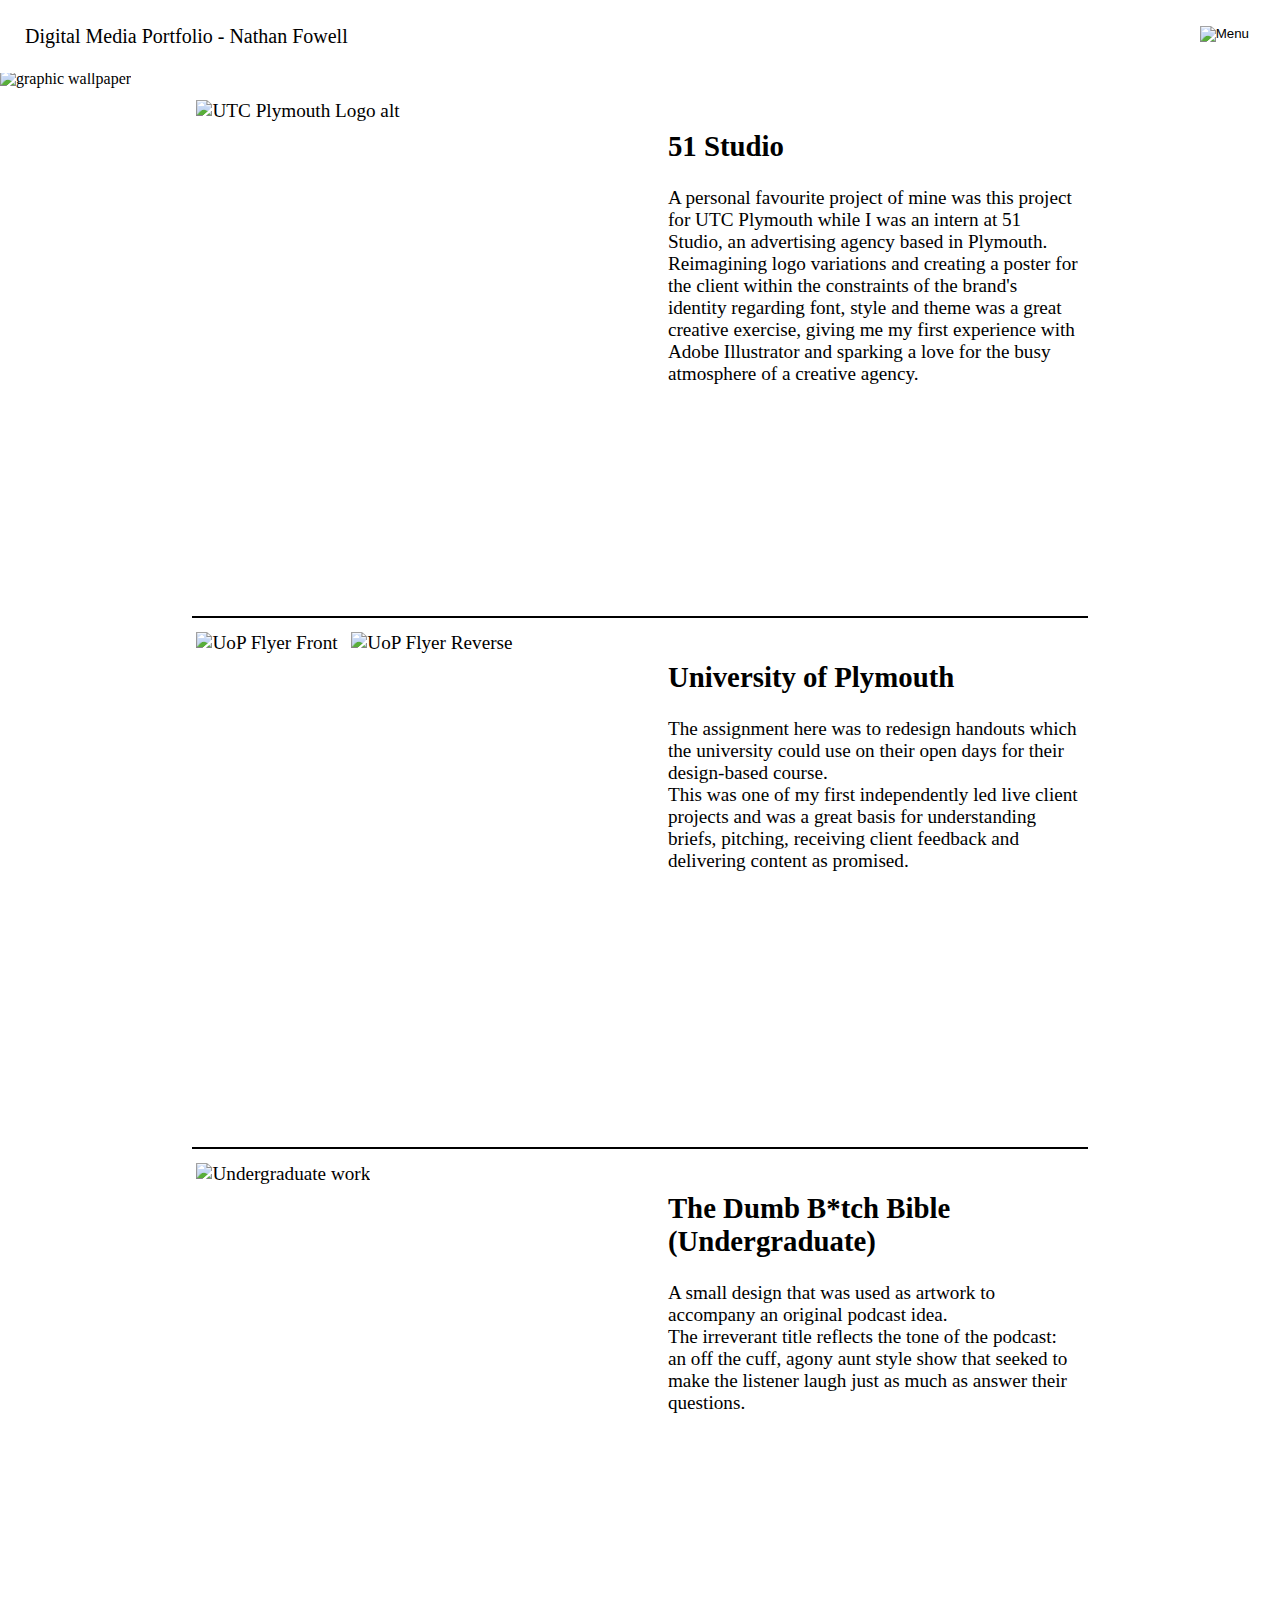
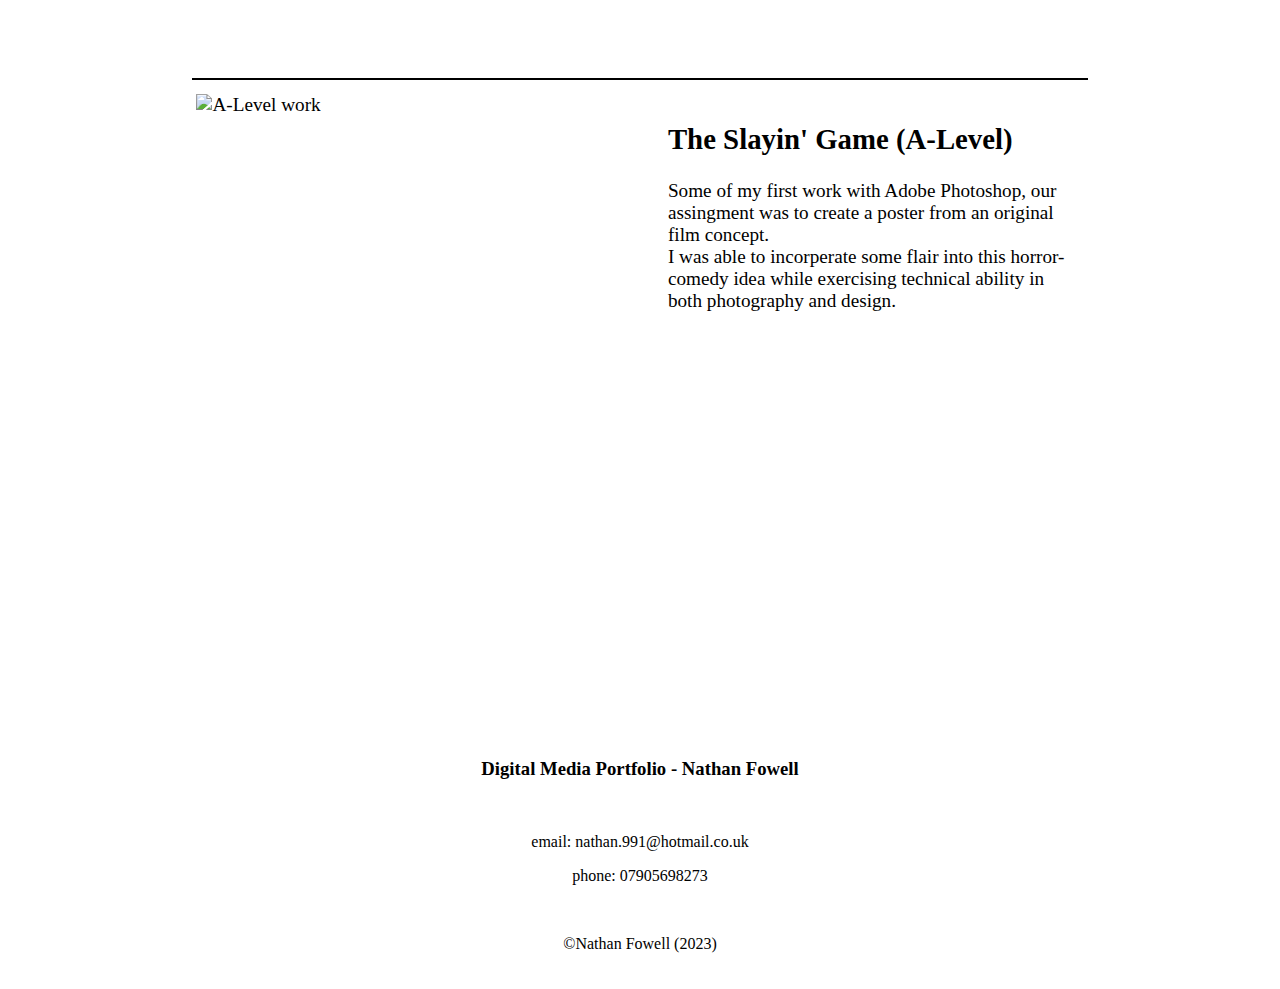
==== pages/graphic/graphic design.html @ 13d9b200 "Add files via upload" ====
<!DOCTYPE html>
<html lang="en">

<head>
    <link rel="stylesheet" href="/pages/graphic/gStyle.css">
    <meta charset="UTF-8">
    <meta name="viewport" content="width=device-width, inital-scale=1.0">
    <title>Digital Media Portfolio - Nathan Fowell</title>
</head>

<body>
    <header>
        <a href="/index.html">Digital Media Portfolio - Nathan Fowell</a>
        <div class="dropdown">
            <button class="dropbtn"><img src="/media/images/menu.png" alt="Menu"></button>
            <div class="dropdown-content">
                <a href="/index.html">Home</a>
                <a href="/pages/graphic/graphic design.html">Graphic</a>
                <a href="/pages/video/video.html">Video</a>
                <a href="/pages/misc./misc.html">Misc.</a>
                </div>
          </div>    
    </header>

    <div class="cover">
        <img src="/media/images/graphic design/Graphic wallpaper.png" alt="graphic wallpaper">
    </div>
        
    
    <h1>Graphic Design</h1>

    <main>
        <div class="segment">
            <div class="media">
                <img src="/media/images/graphic design/UTC P Logos.jpg" alt="UTC Plymouth Logo alt">
                <img src="/media/images/graphic design/UTC P Poster.jpg" alt="">
            </div>
            
            <div class="project_text">
                <h2>51 Studio</h2>
                <p>A personal favourite project of mine was this project for UTC Plymouth while I was an intern at 51 Studio, an advertising agency based in Plymouth. <br> Reimagining logo variations and creating a poster for the client within the constraints of the brand's identity regarding font, style and theme was a great creative exercise, giving me my first experience with Adobe Illustrator and sparking a love for the busy atmosphere of a creative agency.</p>
            </div>
        </div>
        

        <hr>

        <div class="segment">
            <div class="media">
                <img src="/media/images/graphic design/UoP Front.png" alt="UoP Flyer Front">
                <img src="/media/images/graphic design/UoP Reverse.png" alt="UoP Flyer Reverse">
            </div>
            
            <div class="project_text">
                <h2>University of Plymouth</h2>
                <p>The assignment here was to redesign handouts which the university could use on their open days for their design-based course. <br> This was one of my first independently led live client projects and was a great basis for understanding briefs, pitching, receiving client feedback and delivering content as promised.</p>
            </div>
        </div>
        

        <hr>

        <div class="segment">
            <div class="media">
                <img src="/media/images/graphic design/DBB artwork.png" alt="Undergraduate work">
            </div>
            
            <div class="project_text">
                <h2>The Dumb B&ast;tch Bible &#40Undergraduate&#41</h2>
                <p>A small design that was used as artwork to accompany an original podcast idea. <br>The irreverant title reflects the tone of the podcast: an off the cuff, agony aunt style show that seeked to make the listener laugh just as much as answer their questions. </p>
            </div>
        </div>

        <hr>

        <div class="segment">
            <div class="media">
                <img align="center" src="/media/images/graphic design/TSG 1.jpg" alt="A-Level work">
            </div>
            
            <div class="project_text">
                <h2>The Slayin' Game &#40A-Level&#41</h2>
                <p>Some of my first work with Adobe Photoshop, our assingment was to create a poster from an original film concept. <br> I was able to incorperate some flair into this horror-comedy idea while exercising technical ability in both photography and design.</p>
            </div>
        </div>
        
    </main>

    <footer align="center">
        <h3>Digital Media Portfolio - Nathan Fowell</h3>
        <br>
        <p>email: nathan.991@hotmail.co.uk</p>
        <p>phone: 07905698273</p>
        <br>
        <p>&copy;Nathan Fowell &lpar;2023&rpar;</p>
    </footer>
</body>

</html>
---- pages/graphic/gStyle.css ----
html, body {
    margin: 0;
    padding: 0;
}

@font-face {
    font-family: Louis George Cafe;
    src: url(/media/font/Louis\ George\ Cafe.ttf);
}
@font-face {
    font-family: Tommy Soft;
    src: url(/media/font/Tommy\ Soft.ttf);
}

header {
    z-index: 10;
    width: 100%;
    padding: 25px;
    font-family: 'Louis George Cafe';
    font-size: 20px;
    position: fixed;
    top: 0;
    background-color: white;
    display: flex;
    justify-content: space-between;
    }

    a {
        color: black;
        text-decoration: none;
    }

    .dropbtn {
        display: flex;
        background-color: white;
        border: none;
        cursor: pointer;
        margin-right: 50px;
      }

      .dropbtn img {
        height: 20px;
        cursor: pointer;
      }
      
      .dropdown {
        position: relative;
        display: inline-block;
      }
      
      .dropdown-content {
        display: none;
        position: absolute;
        background-color: white;
        min-width: 200px;
        box-shadow: 0px 8px 16px 0px rgba(0,0,0,0.2);
        z-index: 1;
        margin-left: -100px;
        font-size: 23px;
        padding-top: 20px;
        box-shadow: none;
      }
      
      .dropdown-content a {
        color: black;
        padding: 12px 16px;
        text-decoration: none;
        display: block;
      }
      
      a:hover {color: rgb(251, 150, 27);}
      a:active {color: rgb(133, 80, 15)}
      
      .dropdown:hover .dropdown-content {display: block;}
      
      .dropdown:hover .dropbtn {color: rgb(95, 42, 42);}


.cover img {
    margin-top: 70px;
    object-fit: cover;
    height: 40vh;
    width: 100%;
}

h1 {
        position: relative;
        width: 40%;
        margin: auto;
        padding: 2rem;
        top: -120px;
        text-align: center;
        text-overflow: initial;
        font-family: 'Louis George Cafe';
        font-weight: lighter;
        font-size: 3.5rem;
        background-color: white;
    }

main {
    position: relative;
    top: -120px;
    width: 70%;
    margin: auto;
    font-family: 'Louis George Cafe';
    font-size: larger;
    }

    .segment {
        position: relative;
        min-height: 510px;
    }

    .media {
        width: 50%;
    }

    .media img {
        margin: 1%;
        width: 100%;
    }

    .project_text {
        position: absolute;
        left: 52%;
        top: 0;
        margin: 10px;
    }

hr {
    height: 2px;
    border-width: 0;
    background-color:black;
}

footer {
    font-family: 'Tommy Soft';
    font-weight: lighter;
    background-color: white;
    width: 100%;
    padding-top: 20px;
    padding-bottom: 20px;
}

@media (orientation: portrait) {

    header {
        padding: 5%;
        font-size: 4vw;
        }
    
        .dropbtn {
            margin-right: 8vw;
            margin-top: 0.1vh;
          }
    
          .dropbtn img {
            width: 2.5vh;
            height: auto;
          }  

          .dropdown-content {
            font-size: 4vw;
            margin-left: -15vw;
          }
          
    .cover img {
        margin-top: 15%;
        height: 40vh;
    }
    
    h1 {
            font-size: 10vw;
            top: -20vh;
            padding: 8vw;
        }
    
    main {
        top: -18vh;
        width: 95%;
        }
    
        .media {
            width: 98%;
        }

        .project_text {
            position: static;
            top: 0;
            font-size: 3.5vw;
        }

    footer {
            font-size: 3.5vw;
        }
    }
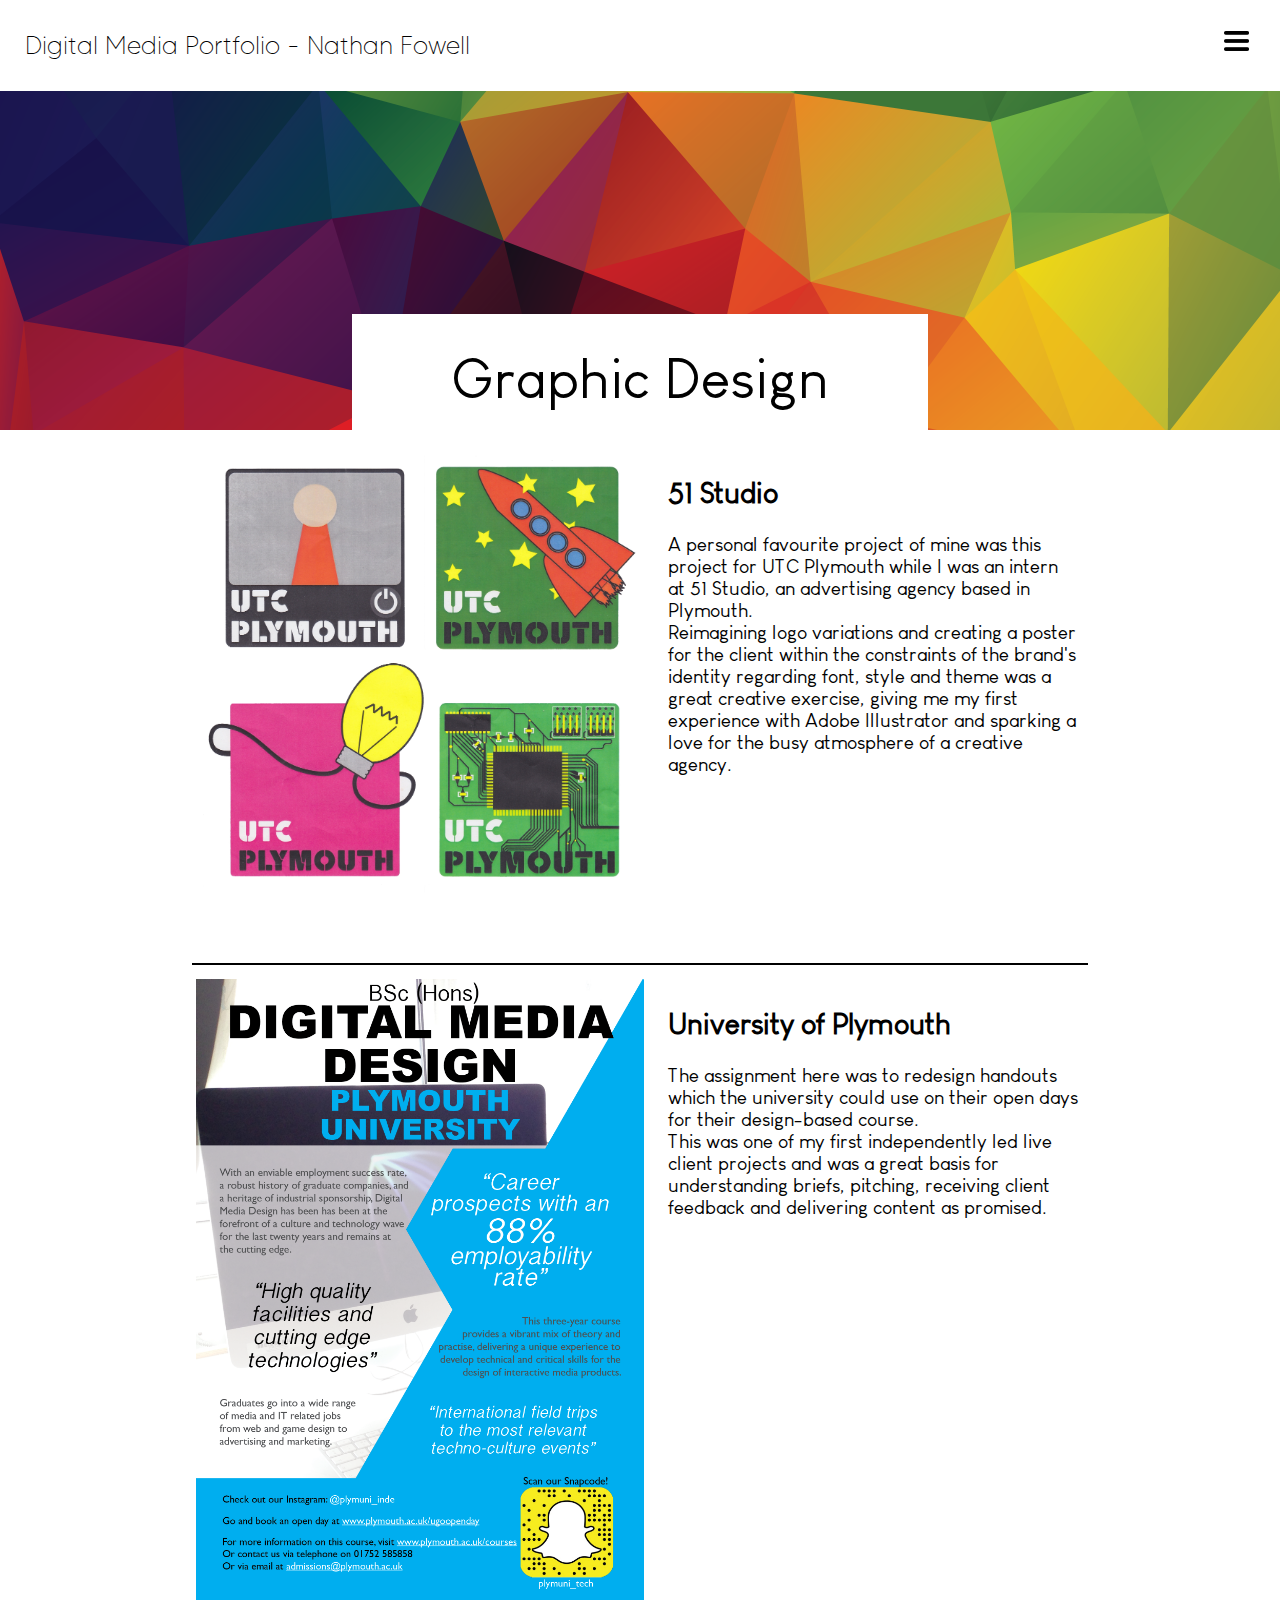
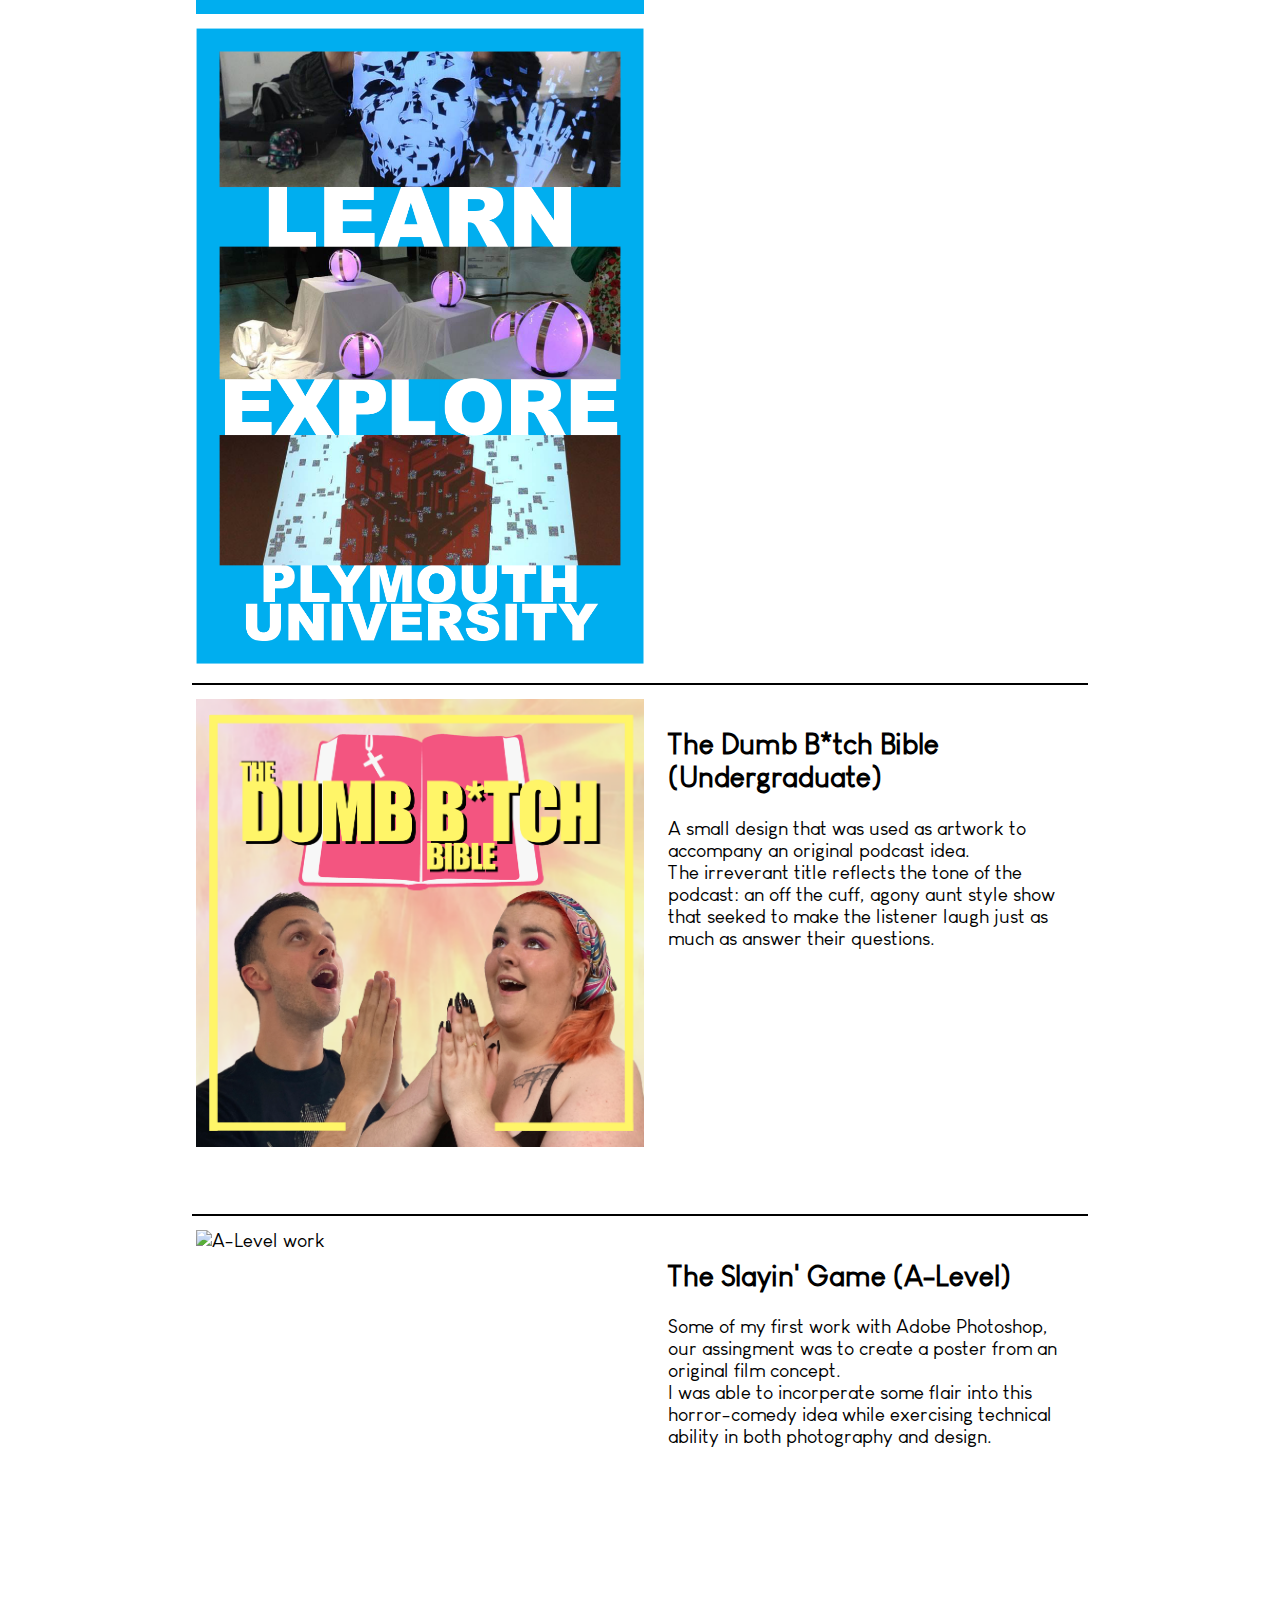
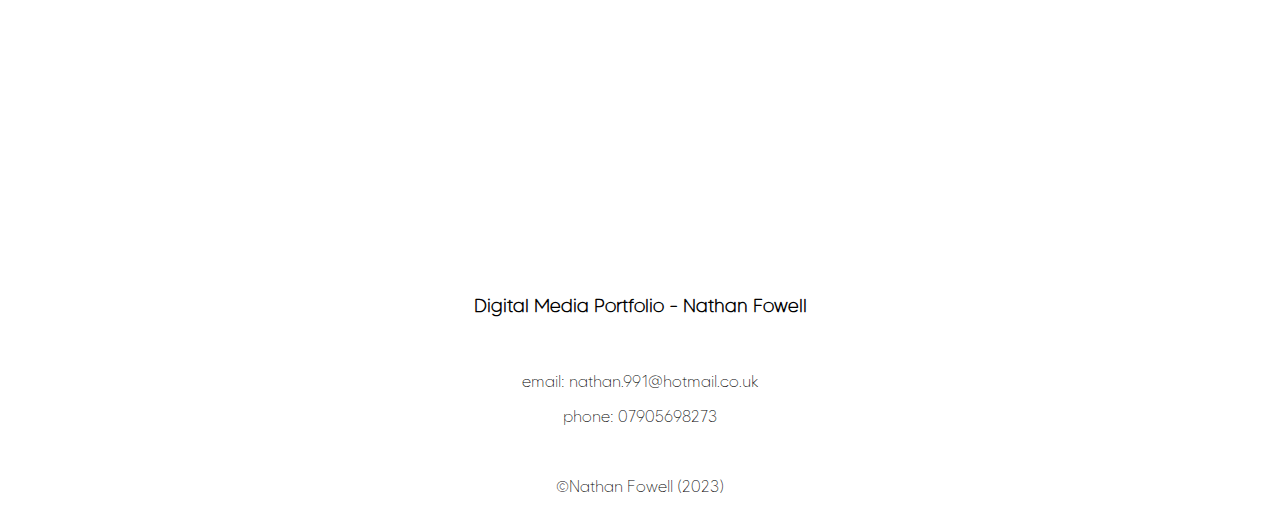
==== commit 10ddd892: "Redesign (home)" ====
--- a/pages/graphic/graphic design.html
+++ b/pages/graphic/graphic design.html
@@ -27,7 +27,7 @@
     </div>
         
     
-    <h1>Graphic Design</h1>
+    <h1 id="51-studio">Graphic Design</h1>
 
     <main>
         <div class="segment">
@@ -43,7 +43,7 @@
         </div>
         
 
-        <hr>
+        <hr id="UoP">
 
         <div class="segment">
             <div class="media">
@@ -58,7 +58,7 @@
         </div>
         
 
-        <hr>
+        <hr id="tDBB">
 
         <div class="segment">
             <div class="media">
@@ -71,7 +71,7 @@
             </div>
         </div>
 
-        <hr>
+        <hr id="TSG">
 
         <div class="segment">
             <div class="media">
--- a/pages/graphic/gStyle.css
+++ b/pages/graphic/gStyle.css
@@ -16,8 +16,10 @@
     z-index: 10;
     width: 100%;
     padding: 25px;
+    padding-top: 30px;
+    padding-bottom: 30px;
     font-family: 'Louis George Cafe';
-    font-size: 20px;
+    font-size: 25px;
     position: fixed;
     top: 0;
     background-color: white;
@@ -68,13 +70,18 @@
         display: block;
       }
       
-      a:hover {color: rgb(251, 150, 27);}
-      a:active {color: rgb(133, 80, 15)}
+      a:hover {color: rgb(82, 197, 255);}
+      a:active {color: rgb(0, 170, 255)}
       
       .dropdown:hover .dropdown-content {display: block;}
       
       .dropdown:hover .dropbtn {color: rgb(95, 42, 42);}
 
+      a {
+        font-family: Louis George Cafe;
+          color: black;
+          font-family: Tommy Soft;
+      }
 
 .cover img {
     margin-top: 70px;
@@ -140,57 +147,4 @@
     width: 100%;
     padding-top: 20px;
     padding-bottom: 20px;
-}
-
-@media (orientation: portrait) {
-
-    header {
-        padding: 5%;
-        font-size: 4vw;
-        }
-    
-        .dropbtn {
-            margin-right: 8vw;
-            margin-top: 0.1vh;
-          }
-    
-          .dropbtn img {
-            width: 2.5vh;
-            height: auto;
-          }  
-
-          .dropdown-content {
-            font-size: 4vw;
-            margin-left: -15vw;
-          }
-          
-    .cover img {
-        margin-top: 15%;
-        height: 40vh;
-    }
-    
-    h1 {
-            font-size: 10vw;
-            top: -20vh;
-            padding: 8vw;
-        }
-    
-    main {
-        top: -18vh;
-        width: 95%;
-        }
-    
-        .media {
-            width: 98%;
-        }
-
-        .project_text {
-            position: static;
-            top: 0;
-            font-size: 3.5vw;
-        }
-
-    footer {
-            font-size: 3.5vw;
-        }
-    }+}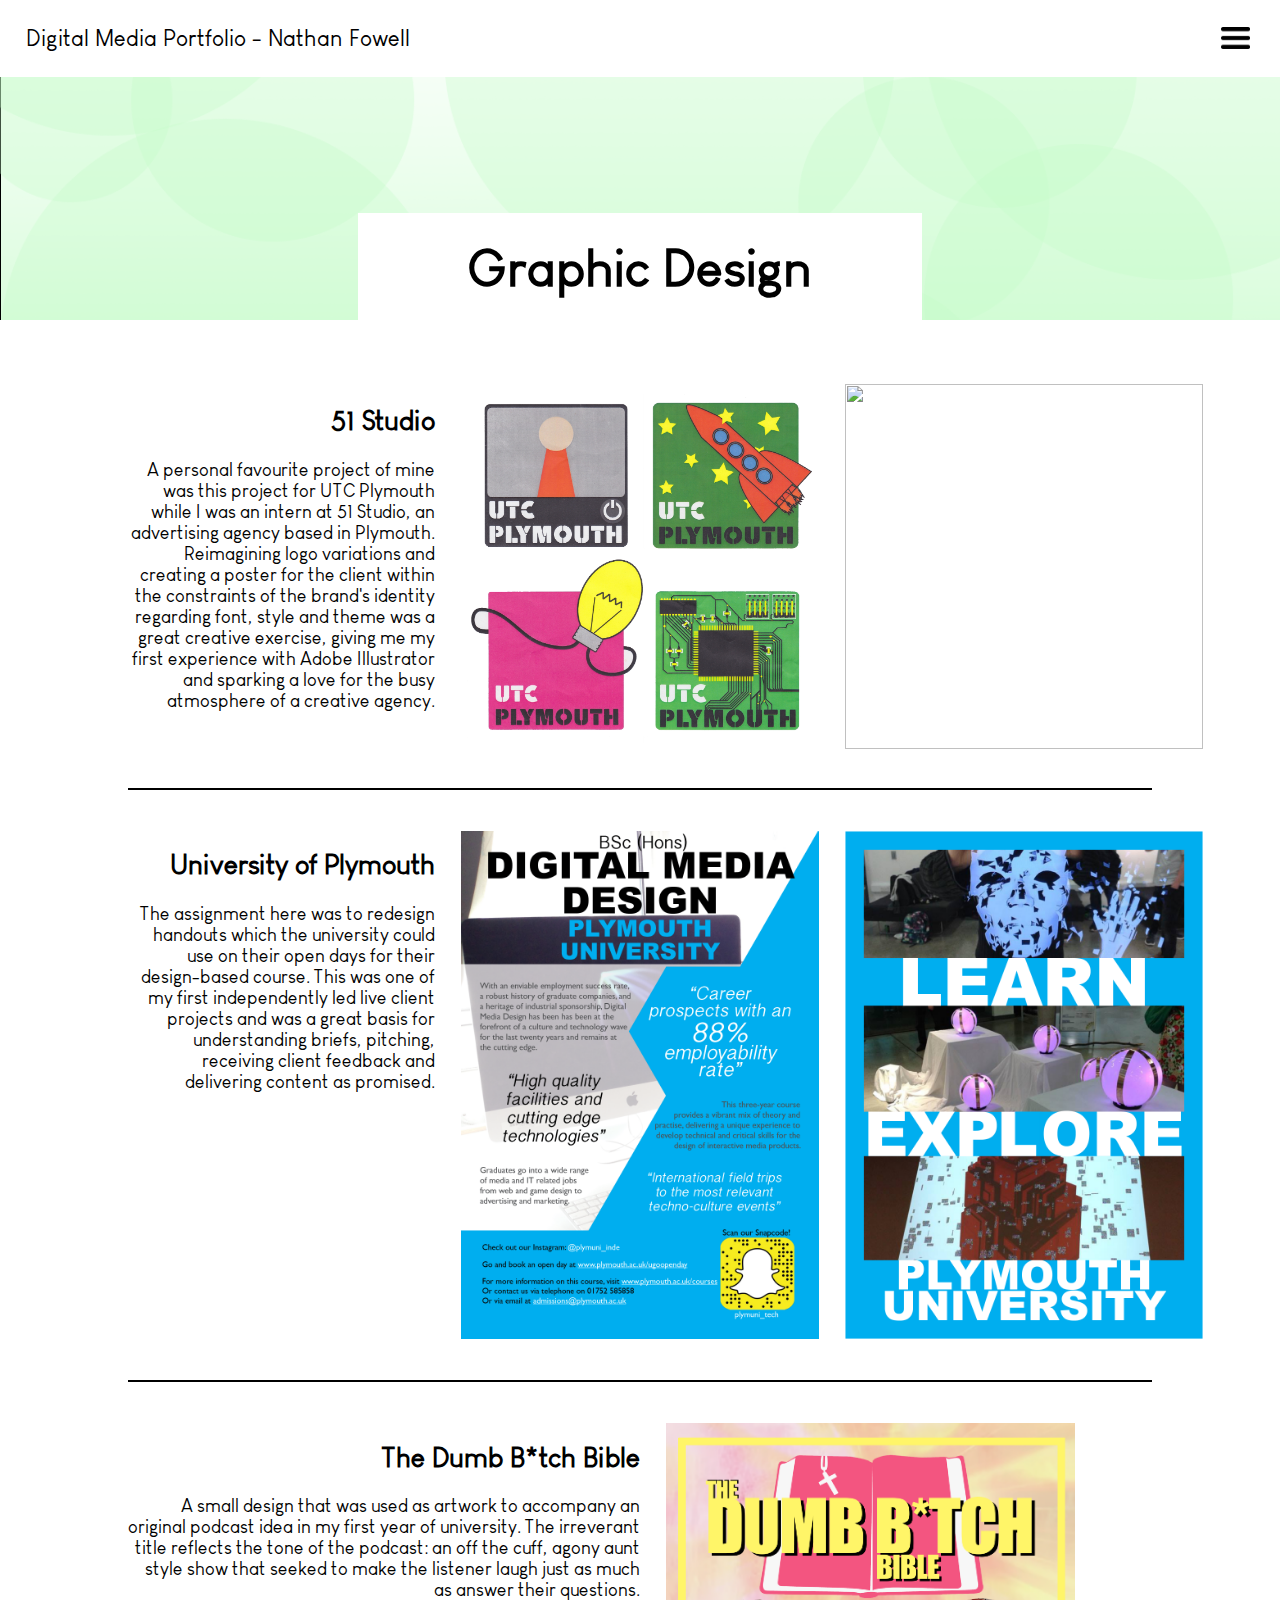
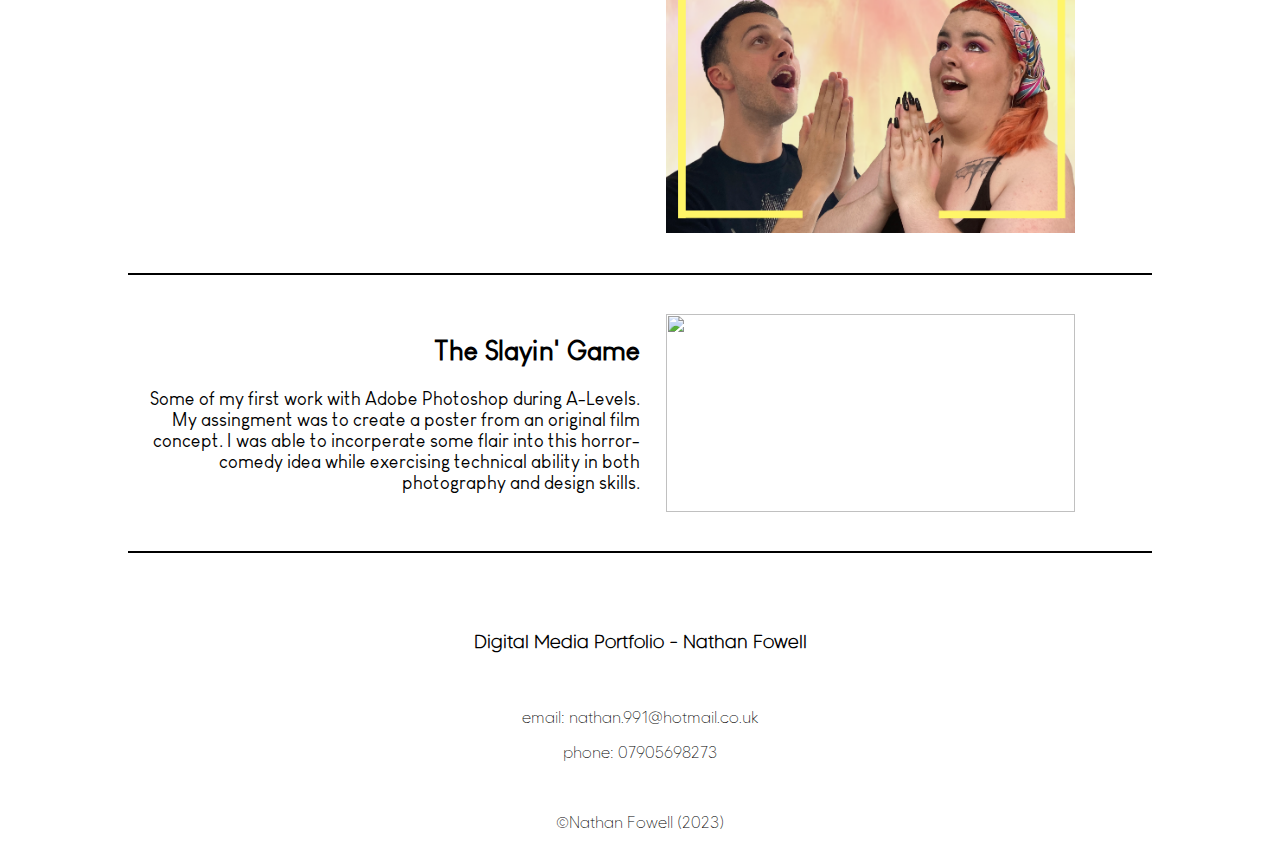
==== commit 15359548: "Graphic Redesign & Bugs" ====
--- a/pages/graphic/graphic design.html
+++ b/pages/graphic/graphic design.html
@@ -22,68 +22,73 @@
           </div>    
     </header>
 
-    <div class="cover">
-        <img src="/media/images/graphic design/Graphic wallpaper.png" alt="graphic wallpaper">
+    <div class="cover-container">
+        <div class="cover">
+            <img src="/media/images/graphic design/Graphic wallpaper.png" alt="graphic wallpaper">
+            <div>
+                <h1 id="51-studio">Graphic Design</h1>
+            </div>
+        </div>
     </div>
-        
-    
-    <h1 id="51-studio">Graphic Design</h1>
 
     <main>
-        <div class="segment">
-            <div class="media">
-                <img src="/media/images/graphic design/UTC P Logos.jpg" alt="UTC Plymouth Logo alt">
-                <img src="/media/images/graphic design/UTC P Poster.jpg" alt="">
-            </div>
-            
-            <div class="project_text">
+        <div class="grid-container">
+            <div class="grid-item">
                 <h2>51 Studio</h2>
                 <p>A personal favourite project of mine was this project for UTC Plymouth while I was an intern at 51 Studio, an advertising agency based in Plymouth. <br> Reimagining logo variations and creating a poster for the client within the constraints of the brand's identity regarding font, style and theme was a great creative exercise, giving me my first experience with Adobe Illustrator and sparking a love for the busy atmosphere of a creative agency.</p>
             </div>
+            <div class="grid-item">
+                <img src="/media/images/graphic design/UTC P Logos.jpg" alt="">
+            </div>
+            <div class="grid-item">                
+                <img src="/media/images/graphic design/UTC P Poster.jpg" alt="">
+            </div>
         </div>
-        
 
-        <hr id="UoP">
+    <hr id="UoP">
 
-        <div class="segment">
-            <div class="media">
-                <img src="/media/images/graphic design/UoP Front.png" alt="UoP Flyer Front">
-                <img src="/media/images/graphic design/UoP Reverse.png" alt="UoP Flyer Reverse">
+        <div class="grid-container">
+            <div class="grid-item">
+                <h2>University of Plymouth</h2>
+                <p>The assignment here was to redesign handouts which the university could use on their open days for their design-based course.
+                    This was one of my first independently led live client projects and was a great basis for understanding briefs, pitching, receiving client feedback and delivering content as promised.</p>
             </div>
-            
-            <div class="project_text">
-                <h2>University of Plymouth</h2>
-                <p>The assignment here was to redesign handouts which the university could use on their open days for their design-based course. <br> This was one of my first independently led live client projects and was a great basis for understanding briefs, pitching, receiving client feedback and delivering content as promised.</p>
+            <div class="grid-item">
+                <img src="/media/images/graphic design/UoP Front.png" alt="">
+            </div>
+            <div class="grid-item">                
+                <img src="/media/images/graphic design/UoP Reverse.png" alt="">
+            </div>
+        </div>
+
+    <hr id="tDBB">
+
+        <div class="grid-container2">
+            <div class="grid-item">
+                <h2>The Dumb B*tch Bible</h2>
+                <p>A small design that was used as artwork to accompany an original podcast idea in my first year of university.
+                    The irreverant title reflects the tone of the podcast: an off the cuff, agony aunt style show that seeked to make the listener laugh just as much as answer their questions.</p>
+            </div>
+            <div class="grid-item">
+                <img src="/media/images/graphic design/DBB artwork.png" alt="">
+            </div>
+        </div>
+
+    <hr id="TSG">
+
+        <div class="grid-container2">
+            <div class="grid-item">
+                <h2>The Slayin' Game</h2>
+                <p>Some of my first work with Adobe Photoshop during A-Levels. My assingment was to create a poster from an original film concept.
+                    I was able to incorperate some flair into this horror-comedy idea while exercising technical ability in both photography and design skills.</p>
+            </div>
+            <div class="grid-item">
+                <img src="/media/images/graphic design/TSG 1.jpg" alt="">
             </div>
         </div>
         
+    <hr>
 
-        <hr id="tDBB">
-
-        <div class="segment">
-            <div class="media">
-                <img src="/media/images/graphic design/DBB artwork.png" alt="Undergraduate work">
-            </div>
-            
-            <div class="project_text">
-                <h2>The Dumb B&ast;tch Bible &#40Undergraduate&#41</h2>
-                <p>A small design that was used as artwork to accompany an original podcast idea. <br>The irreverant title reflects the tone of the podcast: an off the cuff, agony aunt style show that seeked to make the listener laugh just as much as answer their questions. </p>
-            </div>
-        </div>
-
-        <hr id="TSG">
-
-        <div class="segment">
-            <div class="media">
-                <img align="center" src="/media/images/graphic design/TSG 1.jpg" alt="A-Level work">
-            </div>
-            
-            <div class="project_text">
-                <h2>The Slayin' Game &#40A-Level&#41</h2>
-                <p>Some of my first work with Adobe Photoshop, our assingment was to create a poster from an original film concept. <br> I was able to incorperate some flair into this horror-comedy idea while exercising technical ability in both photography and design.</p>
-            </div>
-        </div>
-        
     </main>
 
     <footer align="center">
--- a/pages/graphic/gStyle.css
+++ b/pages/graphic/gStyle.css
@@ -13,129 +13,129 @@
 }
 
 header {
-    z-index: 10;
-    width: 100%;
-    padding: 25px;
-    padding-top: 30px;
-    padding-bottom: 30px;
-    font-family: 'Louis George Cafe';
-    font-size: 25px;
-    position: fixed;
-    top: 0;
-    background-color: white;
-    display: flex;
-    justify-content: space-between;
+  z-index: 10;
+  width: 100%;
+  padding: 2vw;
+  font-family: 'Louis George Cafe';
+  font-size: 1.75vw;
+  position: fixed;
+  top: 0;
+  background-color: white;
+  display: flex;
+  justify-content: space-between;
+  }
+
+  a {
+      color: black;
+      text-decoration: none;
+  }
+
+  .dropbtn {
+      display: flex;
+      background-color: white;
+      border: none;
+      cursor: pointer;
+      margin-right: 50px;
     }
 
-    a {
-        color: black;
-        text-decoration: none;
+    .dropbtn img {
+      height: 1.75vw;
+      cursor: pointer;
     }
+    
+    .dropdown {
+      position: relative;
+      display: inline-block;
+    }
+    
+    .dropdown-content {
+      display: none;
+      position: absolute;
+      background-color: white;
+      min-width: 200px;
+      box-shadow: 0px 8px 16px 0px rgba(0,0,0,0.2);
+      z-index: 1;
+      margin-left: -100px;
+      font-size: 2vw;
+      padding-top: 20px;
+      box-shadow: none;
+    }
+    
+    .dropdown-content a {
+      color: black;
+      padding: 12px 16px;
+      text-decoration: none;
+      display: block;
+    }
+    
+    a:hover {color: rgb(82, 197, 255);}
+    a:active {color: rgb(0, 170, 255)}
+    
+    .dropdown:hover .dropdown-content {display: block;}
+    
+    .dropdown:hover .dropbtn {color: rgb(95, 42, 42);}
 
-    .dropbtn {
-        display: flex;
-        background-color: white;
-        border: none;
-        cursor: pointer;
-        margin-right: 50px;
-      }
-
-      .dropbtn img {
-        height: 20px;
-        cursor: pointer;
-      }
-      
-      .dropdown {
-        position: relative;
-        display: inline-block;
-      }
-      
-      .dropdown-content {
-        display: none;
-        position: absolute;
-        background-color: white;
-        min-width: 200px;
-        box-shadow: 0px 8px 16px 0px rgba(0,0,0,0.2);
-        z-index: 1;
-        margin-left: -100px;
-        font-size: 23px;
-        padding-top: 20px;
-        box-shadow: none;
-      }
-      
-      .dropdown-content a {
-        color: black;
-        padding: 12px 16px;
-        text-decoration: none;
-        display: block;
-      }
-      
-      a:hover {color: rgb(82, 197, 255);}
-      a:active {color: rgb(0, 170, 255)}
-      
-      .dropdown:hover .dropdown-content {display: block;}
-      
-      .dropdown:hover .dropbtn {color: rgb(95, 42, 42);}
-
-      a {
-        font-family: Louis George Cafe;
-          color: black;
-          font-family: Tommy Soft;
-      }
+.cover-container {
+  font-family: 'Louis George Cafe';
+  height: 30vw;
+  width: 100%;
+}
 
 .cover img {
-    margin-top: 70px;
+    position: absolute;
+    z-index: 1;
+    width: 100%;
+    height: 25vw;
     object-fit: cover;
-    height: 40vh;
-    width: 100%;
 }
 
-h1 {
-        position: relative;
+.cover h1 {
+        position: absolute;
         width: 40%;
-        margin: auto;
-        padding: 2rem;
-        top: -120px;
+        padding: 2vw;
         text-align: center;
-        text-overflow: initial;
-        font-family: 'Louis George Cafe';
-        font-weight: lighter;
-        font-size: 3.5rem;
+        font-size: 4vw;
         background-color: white;
+        z-index: 2;
+        top: 14vw;
+        left: 28%;
     }
 
 main {
-    position: relative;
-    top: -120px;
-    width: 70%;
+    width: 80%;
     margin: auto;
     font-family: 'Louis George Cafe';
-    font-size: larger;
+    font-size: 1.4vw;
     }
 
-    .segment {
-        position: relative;
-        min-height: 510px;
-    }
+.grid-container {
+        margin-top: 0vw;
+        display: grid;
+        grid-template-columns: 30% 35% 35%;
+        gap: 2vw;
+      }
 
-    .media {
-        width: 50%;
-    }
-
-    .media img {
-        margin: 1%;
+  .grid-container2 {
+        margin-top: 3vw;
+        display: grid;
+        grid-template-columns: 50% 40%;
+        gap: 2vw;
+      }
+    
+      .grid-item {
+        text-align: right;
+      }
+    
+      .grid-item img {
+        height: 100%;
         width: 100%;
-    }
-
-    .project_text {
-        position: absolute;
-        left: 52%;
-        top: 0;
-        margin: 10px;
-    }
+        object-fit: contain;
+      }    
 
 hr {
     height: 2px;
+    margin-top: 3vw;
+    margin-bottom: 3vw;
     border-width: 0;
     background-color:black;
 }
@@ -147,4 +147,25 @@
     width: 100%;
     padding-top: 20px;
     padding-bottom: 20px;
+}
+
+@media (orientation: portrait) {
+
+  header {
+    padding: 4vw;
+    font-size: 4vw;
+    }
+
+    .dropbtn {
+        margin-right: 7vw;
+      }
+
+      .dropbtn img {
+        height: 4vw;
+      }
+      
+      .dropdown-content {
+        font-size: 4vw;
+      }
+
 }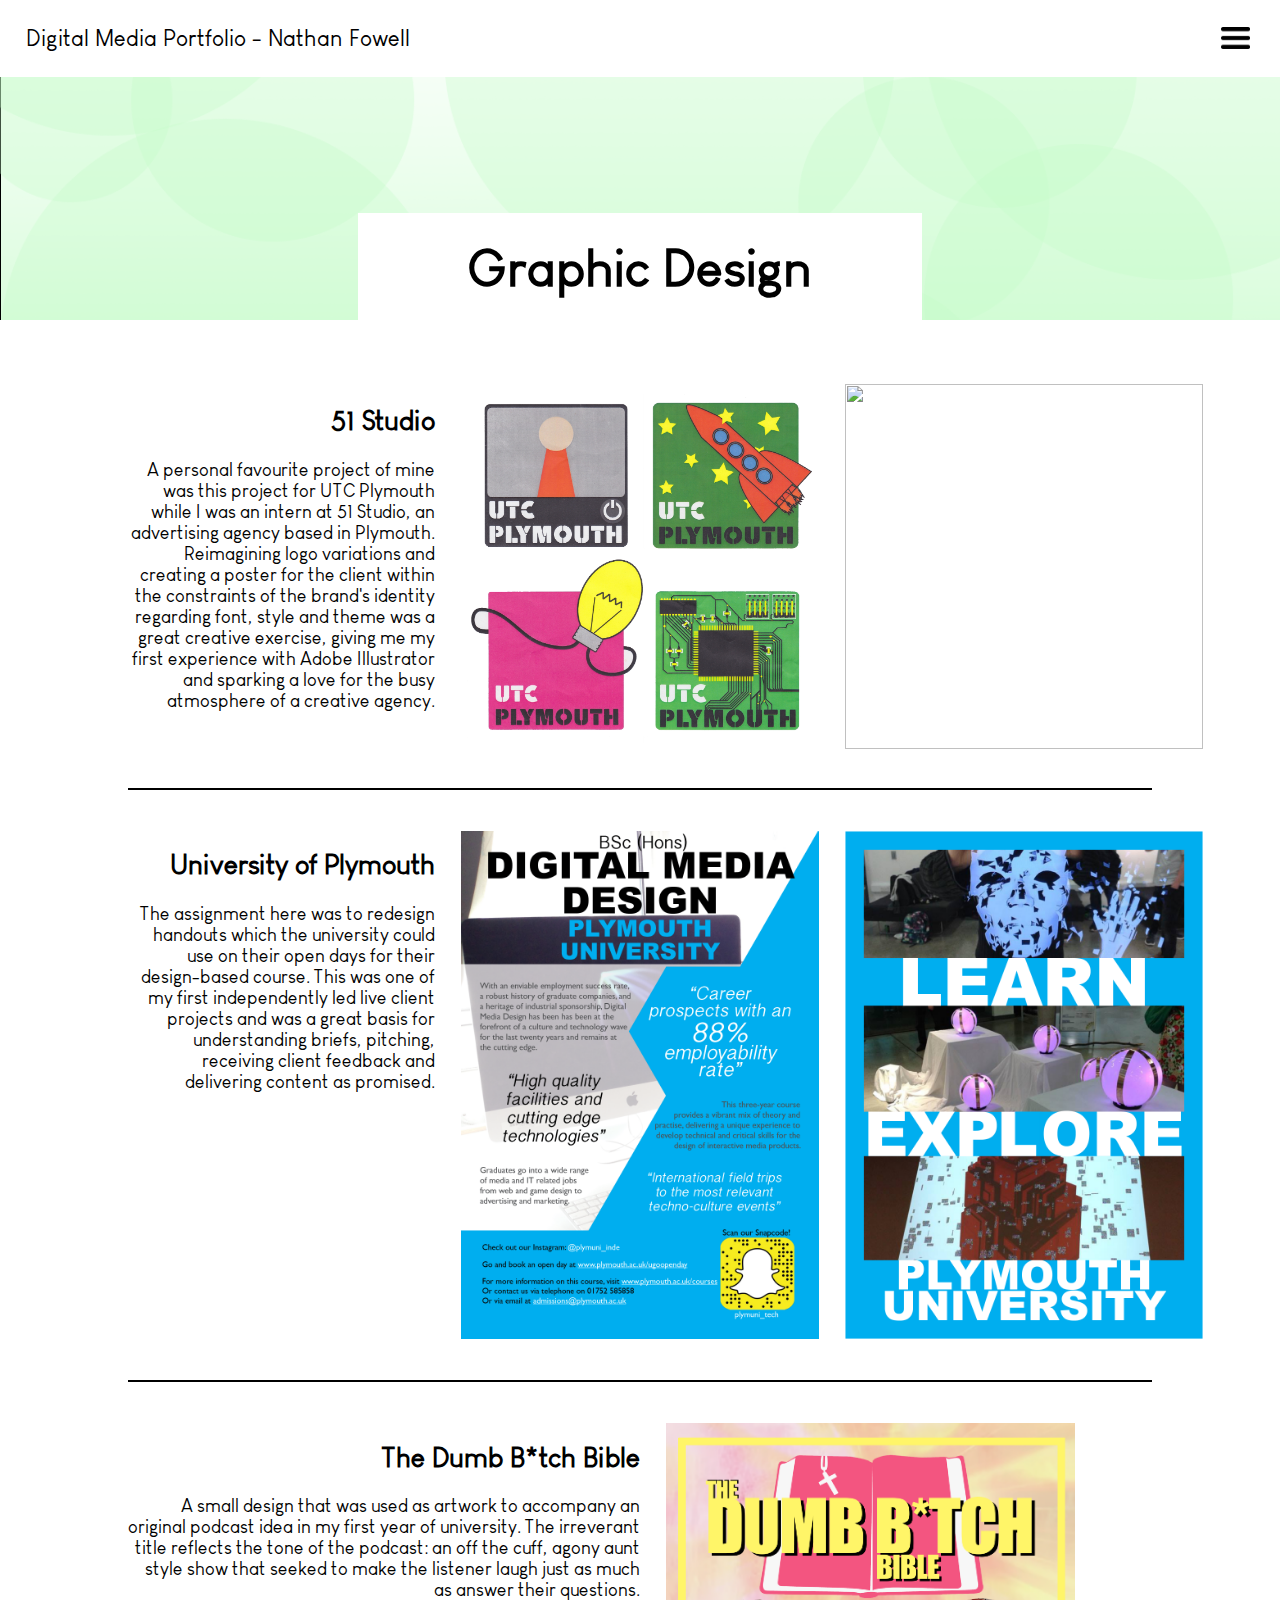
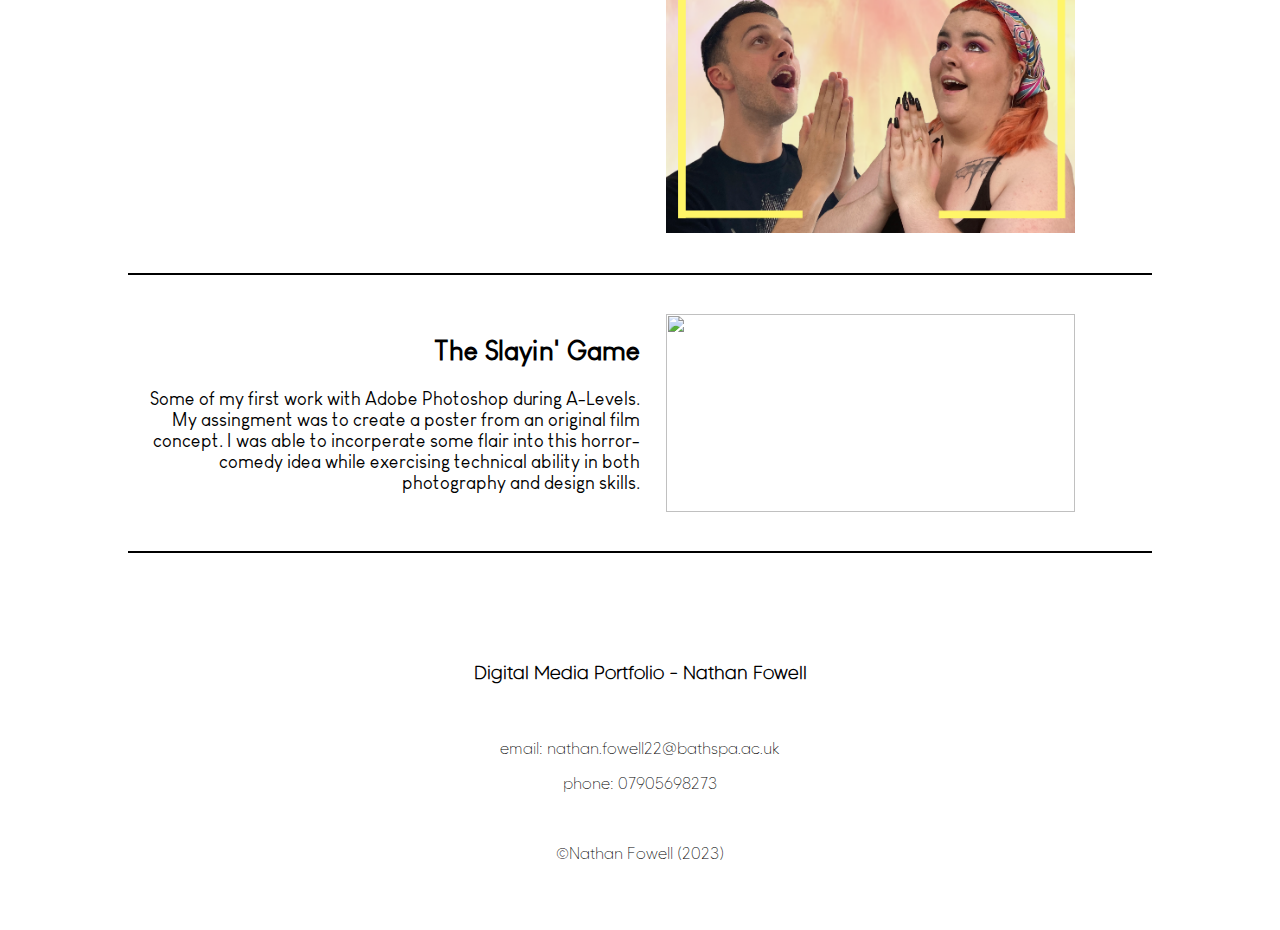
==== commit 39693d8d: "home links & footer updaets" ====
--- a/pages/graphic/graphic design.html
+++ b/pages/graphic/graphic design.html
@@ -91,10 +91,10 @@
 
     </main>
 
-    <footer align="center">
+    <footer>
         <h3>Digital Media Portfolio - Nathan Fowell</h3>
         <br>
-        <p>email: nathan.991@hotmail.co.uk</p>
+        <p>email: nathan.fowell22@bathspa.ac.uk</p>
         <p>phone: 07905698273</p>
         <br>
         <p>&copy;Nathan Fowell &lpar;2023&rpar;</p>
--- a/pages/graphic/gStyle.css
+++ b/pages/graphic/gStyle.css
@@ -141,12 +141,10 @@
 }
 
 footer {
-    font-family: 'Tommy Soft';
-    font-weight: lighter;
-    background-color: white;
-    width: 100%;
-    padding-top: 20px;
-    padding-bottom: 20px;
+  font-family: Tommy Soft;
+  background-color: white;
+  padding: 4vw;
+  text-align: center;
 }
 
 @media (orientation: portrait) {
@@ -168,4 +166,43 @@
         font-size: 4vw;
       }
 
+.cover-container {
+        height: 50vw;
+      }
+      
+      .cover img {
+          height: 45vw;
+      }
+      
+      .cover h1 {
+              width: 60%;
+              padding: 4vw;
+              font-size: 6vw;
+              top: 27vw;
+              left: 16%;
+          }
+      
+      main {
+          width: 80%;
+          margin: auto;
+          font-size: 4vw;
+          }
+      
+      .grid-container {
+              grid-template-columns: 100%;
+            }
+      
+        .grid-container2 {
+              grid-template-columns: 100%;
+            }
+
+            .grid-item {
+              text-align: center;
+          }
+    
+          .grid-item p {
+            text-align: left;
+          }      
+          
+
 }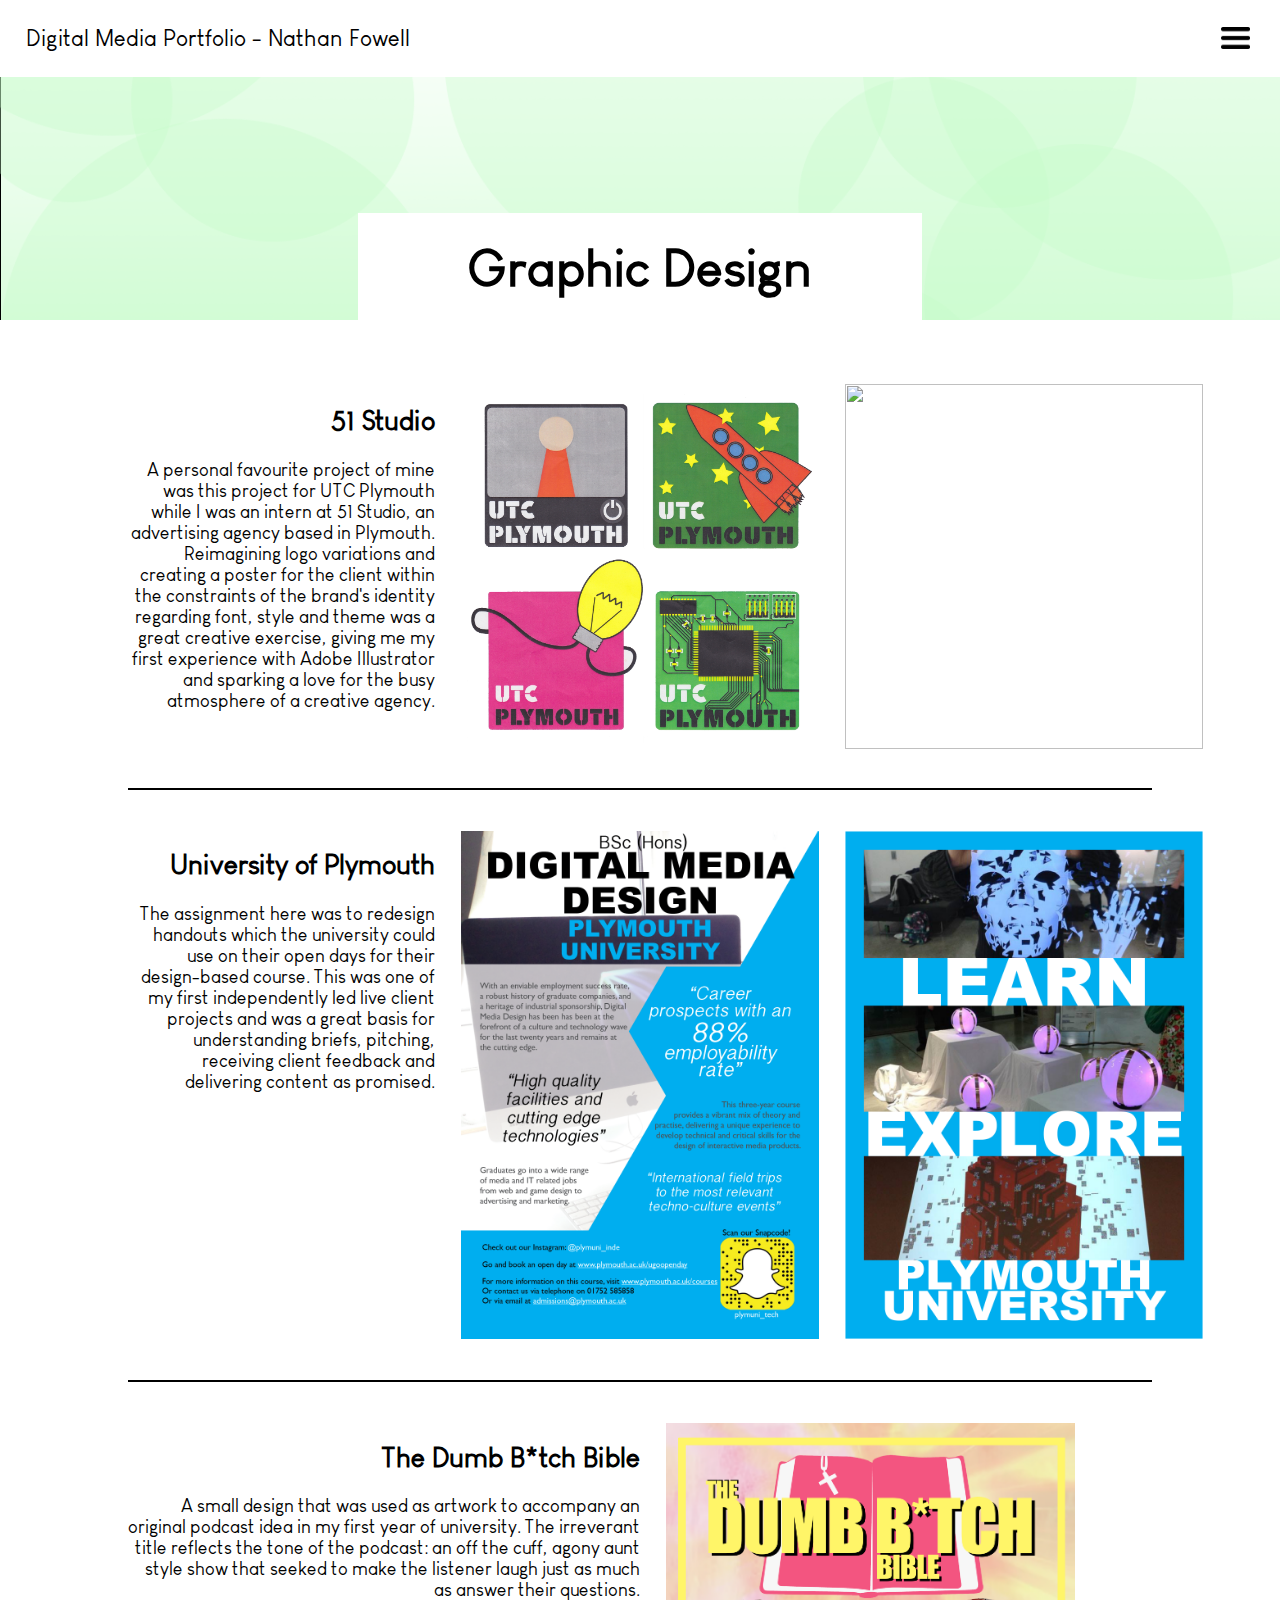
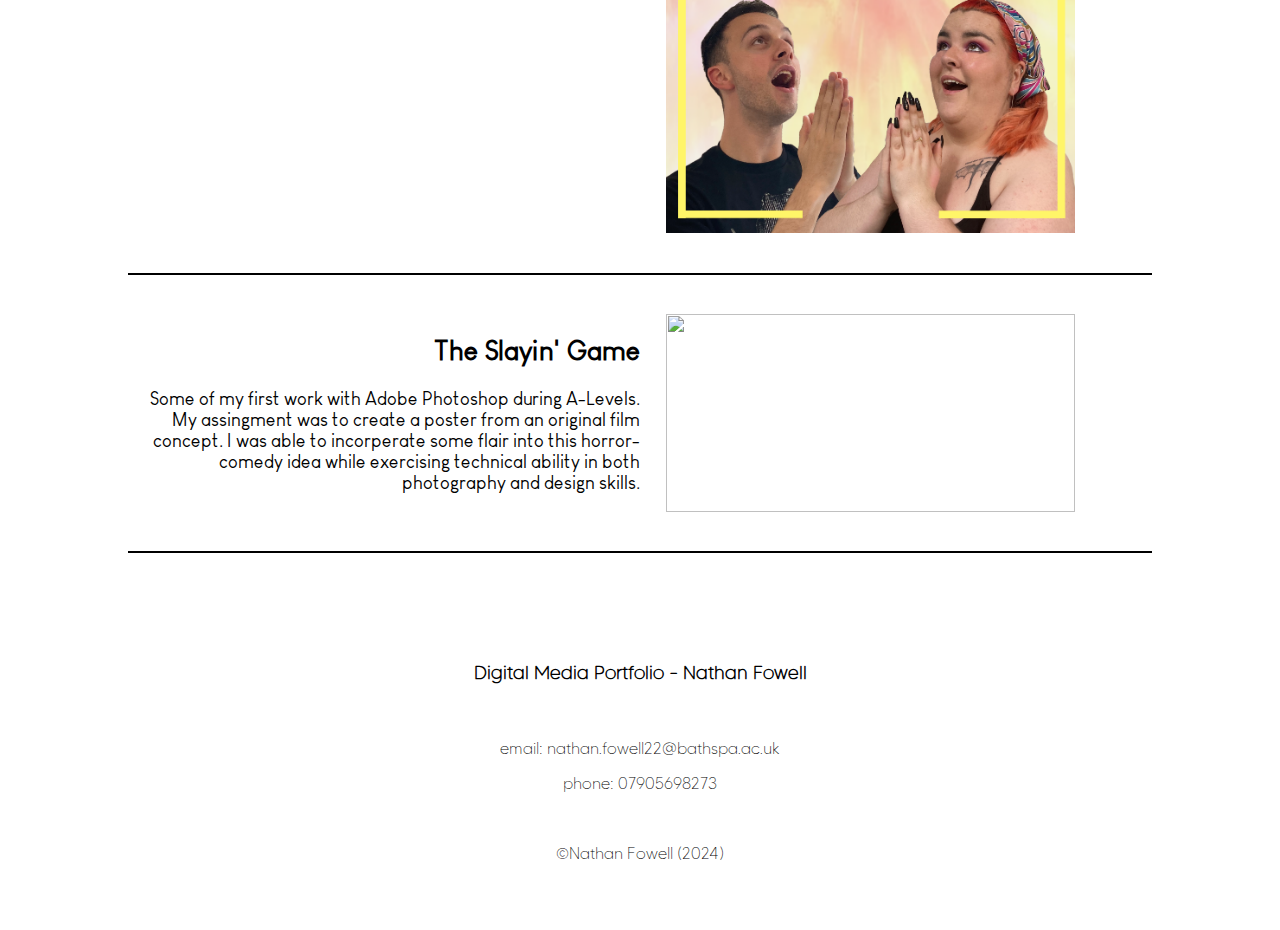
==== commit 9b0ee724: "Copyright update" ====
--- a/pages/graphic/graphic design.html
+++ b/pages/graphic/graphic design.html
@@ -97,7 +97,7 @@
         <p>email: nathan.fowell22@bathspa.ac.uk</p>
         <p>phone: 07905698273</p>
         <br>
-        <p>&copy;Nathan Fowell &lpar;2023&rpar;</p>
+        <p>&copy;Nathan Fowell &lpar;2024&rpar;</p>
     </footer>
 </body>
 
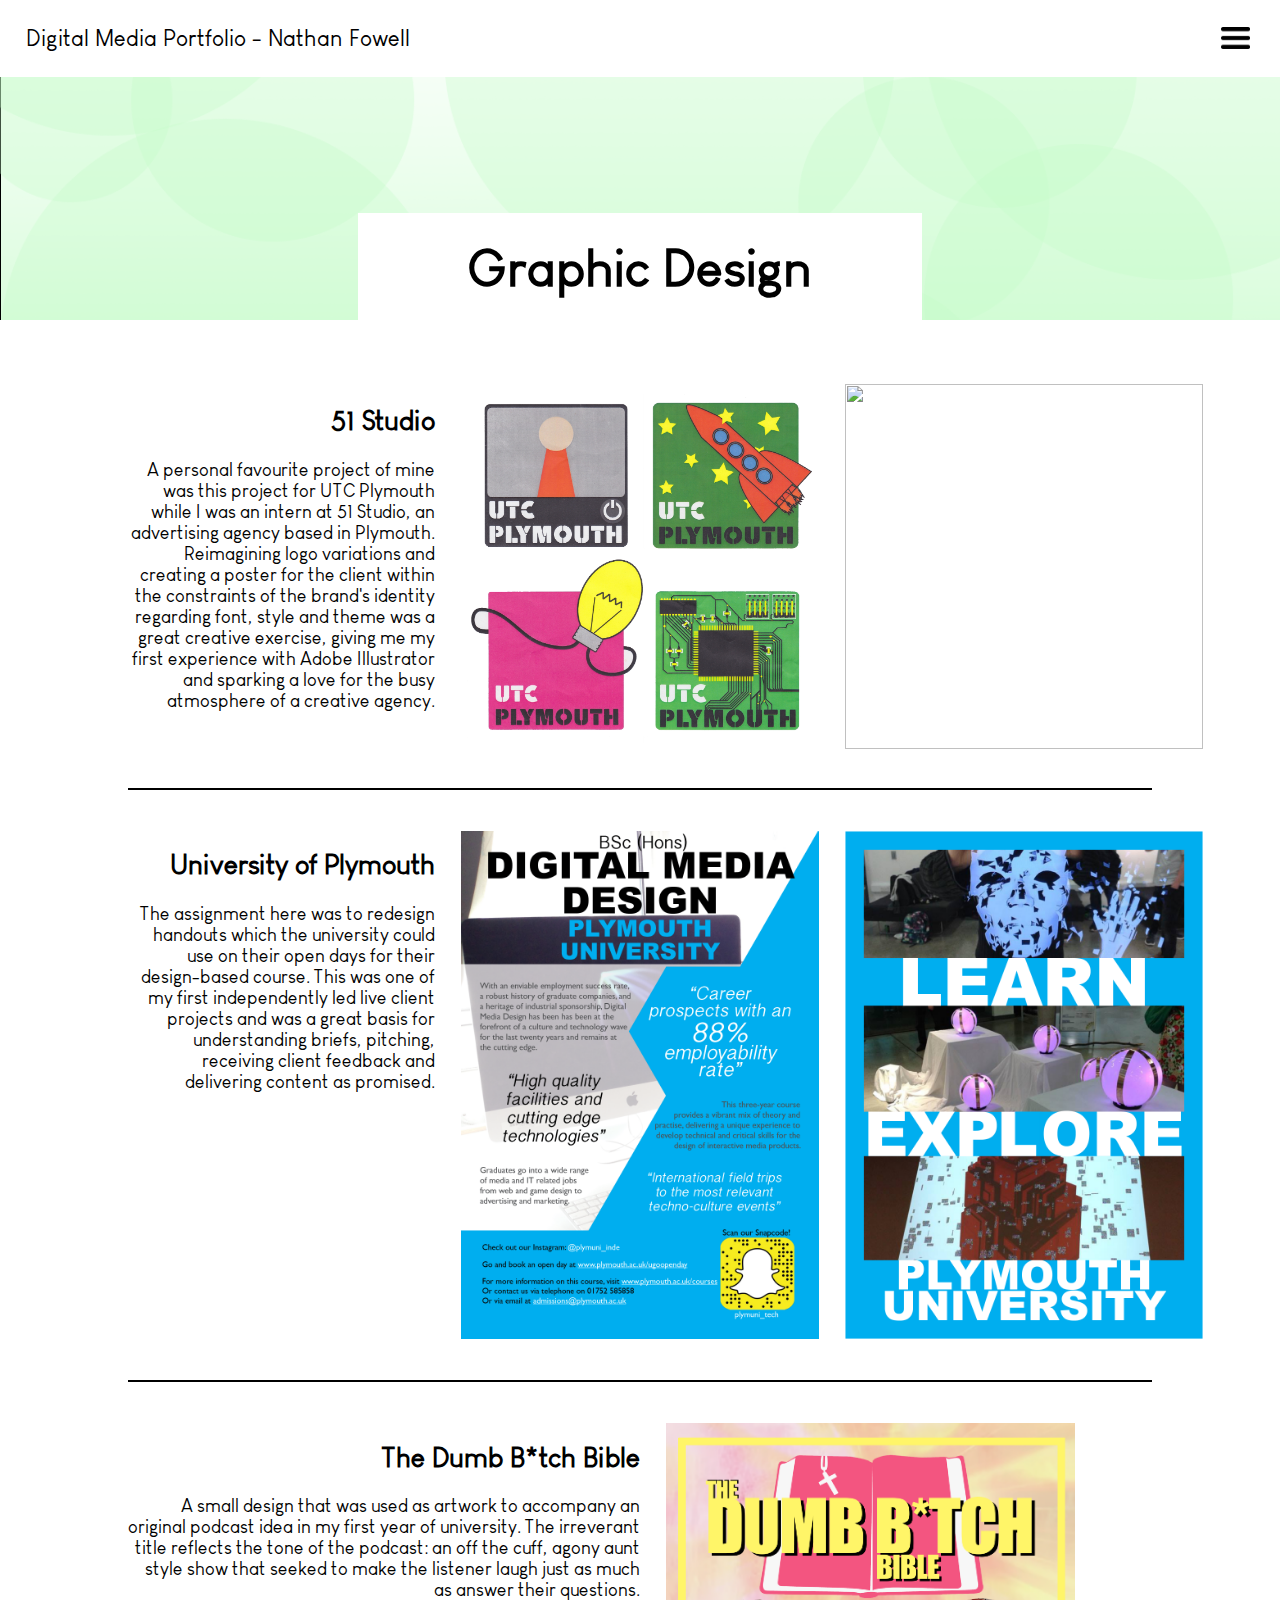
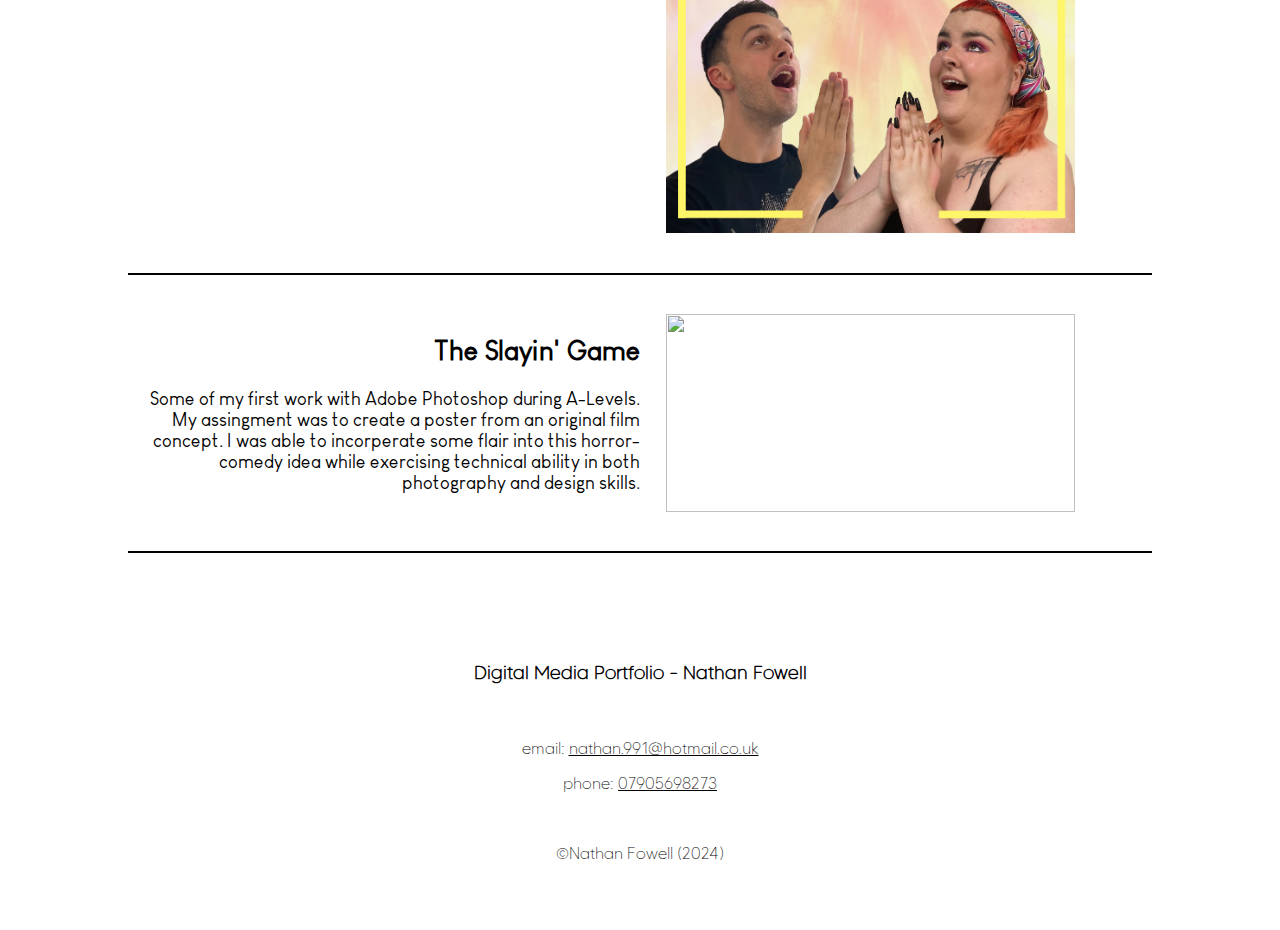
==== commit 456efc78: "email update" ====
--- a/pages/graphic/graphic design.html
+++ b/pages/graphic/graphic design.html
@@ -94,8 +94,8 @@
     <footer>
         <h3>Digital Media Portfolio - Nathan Fowell</h3>
         <br>
-        <p>email: nathan.fowell22@bathspa.ac.uk</p>
-        <p>phone: 07905698273</p>
+        <p>email: <a href="mailto: nathan.991@hotmail.co.uk"> <u>nathan.991@hotmail.co.uk </u></a></p>
+        <p>phone: <a href="tel: +447905698273"> <u>07905698273</u></a></p>
         <br>
         <p>&copy;Nathan Fowell &lpar;2024&rpar;</p>
     </footer>
